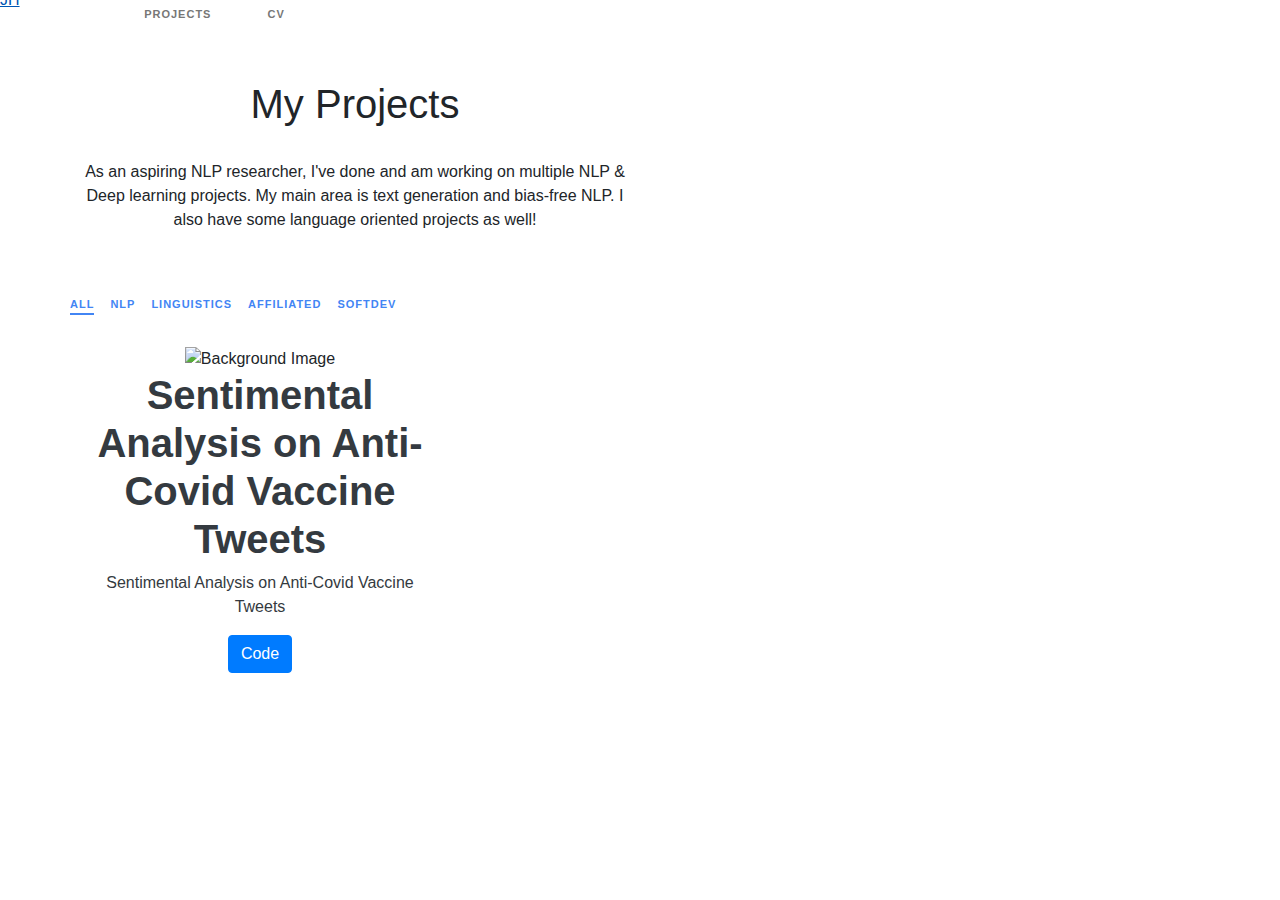
==== project.html @ 48a4a884 "Starting Projects" ====
<!DOCTYPE html>
<html lang="en">
    <head>
        <title>Jeongyeob Hong</title>
        <meta name="author" content="Jeongyeob Hong" >
        <meta name="viewport" content="width=device-width, initial-scale=1.0">
        <meta charset="utf-8">
        <meta http-equiv="X-UA-Compatible" content="IE=edge">
        <link rel="icon" type="image/png" href="imgages/favicon.png">
        <link rel="stylesheet" type="text/css" href="css/main.css" media="all">
        <link rel="stylesheet" type="text/css" href="css/bootstrap.min.css" media="all">


    <head>

    <body>
        <div class="nav-container">
            <nav class="top-bar overlay-bar offscreen-menu"
                <div class="container">
                    <div class="row nav-menu clearfix">
                        <div class="col-md-1 col-sm-1 logo>"> <!--*TODO large screens-->
                            <a href="#">JH</a>
                        </div>

                        <div class="col-md-11 col-sm-10 columns">
                            <ul class="menu" style="padding-top: 5px; padding-left: 35px;">
                                <li>
                                    <a href="projects.html">Projects</a>                            
                                </li>
                                <li>
                                    <a href="file/Jeongyeob_Hong_CV.pdf">CV</a>                            
                                </li>
                                <!--Later Add Publications-->    
                            </ul>
                        </div>
                    </div>
                </div>
            </nav>    
        </div>  

        <section class="no-pad-bottom projects-gallery">
            <div class="container">
              <div class="row">
                <div class="col-md-6 col-md-offset-3 col-sm-8 col-sm-offset-2 text-center">
                  <h1>My Projects</h1><br>
                  <p class="lead">
                    As an aspiring NLP researcher, I've done and am working on multiple NLP & Deep learning projects. My main area is text generation and bias-free NLP. I also have some language oriented projects as well! 
                  </p>
                </div>
              </div>
            </div>

            <div class="projects-wrapper clearfix">
                <div class="container">
                  <div class="row">
                    <ul class="filters">
                      <li data-filter="*" class="active">
                        <span>All</span>
                      </li>
                      <li data-filter=".NLP">
                        <span>NLP</span>
                      </li>
                      <li data-filter=".Linguistics">
                        <span>Linguistics</span>
                      </li>
                      <li data-filter=".Affiliated">
                        <span>Affiliated</span>
                      </li>
                      <li data-filter=".SoftDev">
                        <span>SoftDev</span>
                      </li>
                    </ul>
                  </div>
                </div>
            
                <div class="container clearfix" style="width:100%; padding: 0;">
                    <div class="projects-container" >
        
                      <!-- individual projects -->
                      <div class="col-md-4 col-sm-6 col-xs-12 no-pad project NLP image-holder">
                        <div class="background-image-holder">
                          <img class="background-image" alt="Background Image" src="images/">
                        </div>
                        <div class="hover-state">
                          <div class="align-vertical">
                            <h1 class="text-dark"><strong>Sentimental Analysis on Anti-Covid Vaccine Tweets</strong></h1>
                            <p class="text-dark">
                              Sentimental Analysis on Anti-Covid Vaccine Tweets
                            </p>
                            <a href="" target="_blank" class="btn btn-primary btn-grey">Code</a>
                          </div>
                        </div>
                      </div>
                            


        <footer class="details" id="fixed-footer" style="text-align: center;">
        </footer>
    
    <script src="https://use.fontawesome.com/e04e411cbc.js"></script>
    <script src="js/bootstrap.min.js"></script>
    <script src="js/main.js"></script>

    </body>
</html>
---- css/main.css ----
/* Loader */
.loader{
    position: fixed;
    width: 100%;
    height: 100%;
    background: #fff;
    z-index: 9999;
    text-align: center;
    -webkit-transition: all .5s ease;
    -moz-transition: all .5s ease;
    transition: all .5s ease;
    opacity: 1;
}

/* spinner */
.spinner {
    width: 40px;
    height: 40px;

    position:relative;
    margin: 100px auto;
}

.spinner {
    margin: 100px auto 0;
    width: 70px;
    text-align: center;
  }
  
.spinner > div {
    width: 18px;
    height: 18px;
    background-color: #333;
  
    border-radius: 100%;
    display: inline-block;
    -webkit-animation: sk-bouncedelay 1.4s infinite ease-in-out both;
    animation: sk-bouncedelay 1.4s infinite ease-in-out both;
}
  
.spinner .bounce1 {
    -webkit-animation-delay: -0.32s;
    animation-delay: -0.32s;
}
  
.spinner .bounce2 {
    -webkit-animation-delay: -0.16s;
    animation-delay: -0.16s;
}
  
@-webkit-keyframes sk-bouncedelay {
    0%, 80%, 100% { -webkit-transform: scale(0) }
    40% { -webkit-transform: scale(1.0) }
}
  
@keyframes sk-bouncedelay {
    0%, 80%, 100% { 
      -webkit-transform: scale(0);
      transform: scale(0);
  } 40% { 
      -webkit-transform: scale(1.0);
      transform: scale(1.0);
  }
}

/* Nav Bar*/
nav hr {
    border: none;
    border-top: 1px solid rgba(255, 255, 255, 0.3);
    position: relative;
    bottom: 2px;
  }

.top-bar {
  position: absolute;
  background: #fff;
  width: 100%;
  z-index: 10;
  -webkit-transition: all .5s ease;
  -moz-transition: all .5s ease;
  transition: all .5s ease;
  line-height: 0;
  top: 0;
}

.top-bar .menu li a {
    color: #777777;
    padding-bottom: 0px;
}

ul {
    list-style: none;
    padding: 0px;
}
.menu {
    padding: 0;
    margin: 0;
    display: inline-block;
    position: relative;
    top: 2px;
}
.menu li {
    float: left;
    margin-right: 56px;
    position: relative;
}
.menu li a {
    font-family: "Raleway", "Open Sans", "Helvetica Neue", Helvetica, Arial, sans-serif;
    font-weight: bold;
    font-size: 11px;
    text-transform: uppercase;
    letter-spacing: 1px;
    color: #777777;
    -webkit-transition: all .5s ease;
    -moz-transition: all .5s ease;
    transition: all .5s ease;
    padding-bottom: 40px;
    display: inline-block;
    line-height: 14px;
}

/* TopBar Fix */
.nav-sticky {
  position: fixed !important;
  top: 0;
}

.nav-sticky hr {
  display: none !important;
}

.top-bar.nav-sticky {
  background: rgb(255, 255, 255, 0.9);
}

.top-bar.nav-sticky .nav-menu {
  padding-top: 32px;
}
.top-bar.nav-sticky .menu li a{
  padding-bottom: 32px;
}




/* Mobile Overlay TODO */
.overlay-bar {
    background: none;
  }


/* About Section*/
section{
    padding-top: 80px;
    padding-bottom: 80px;
    position: relative;
    overflow: hidden;
}
.article-single{
  background: #ffffff !important;
  padding-bottom: 120px;
}

.about-details {
    text-align: center;
    padding: 40px 0px;
    border-bottom: 0px solid #ddd;
}
.about-details img {
    display: inline-block;
    margin-left: auto;
    margin-right: auto;
    margin-bottom: 32px;
    border:5px solid #ffffff;
    border-radius: 50%;
    border-color: rgba(255,255,255,.6);
  }

#profile-img {
    height:200px;
    width: auto;
    margin: 10px;
    border: 5px solid #f2f2f2;
    border-radius: 500px;
    -webkit-border-radius: 500px;
    -moz-border-radius: 500px;
}

h1 {
  font-family: "Open Sans", "Helvetica Neue", Helvetica, Arial, sans-serif;
  font-weight: 300;
  color: #333333;
  margin: 0px;
}

h1 {
    font-size: 28px;
    line-height: 44px;
}

p {
  font-size: 16px;
  line-height: 24px;
}

.inline-link{
  color: #4285f4;
  font-weight: 500;
}

.contact{
  padding-top: 30px;
}

.icon{
  text-align: center;
  color: #4285f4;
}

/* Project */
.no-pad-bottom {
  padding-bottom: 0px;
}

p.lead{
  font-size: 16px;
  line-height: 24px;
  font-weight: normal;
}

.projects-gallery p.lead {
  margin-bottom: 64px !important;
}

.projects-wrapper {
  text-align: center;
}

.filters {
  padding: 0px;
  list-style: none;
  overflow: hidden;
  display: inline-block;
  margin-bottom: 32px;
}

.filters li {
  float: left;
  margin-right: 16px;
  font-family: "Raleway", "Open Sans", "Helvetica Neue", Helvetica, Arial, sans-serif;
  font-weight: bold;
  font-size: 11px;
  text-transform: uppercase;
  letter-spacing: 1px;
  color: #4285F4;
  cursor: pointer;
}

.filters li.active {
  border-bottom: 2px solid #4285F4;
}

.no-pad {
  padding: 0px;
}
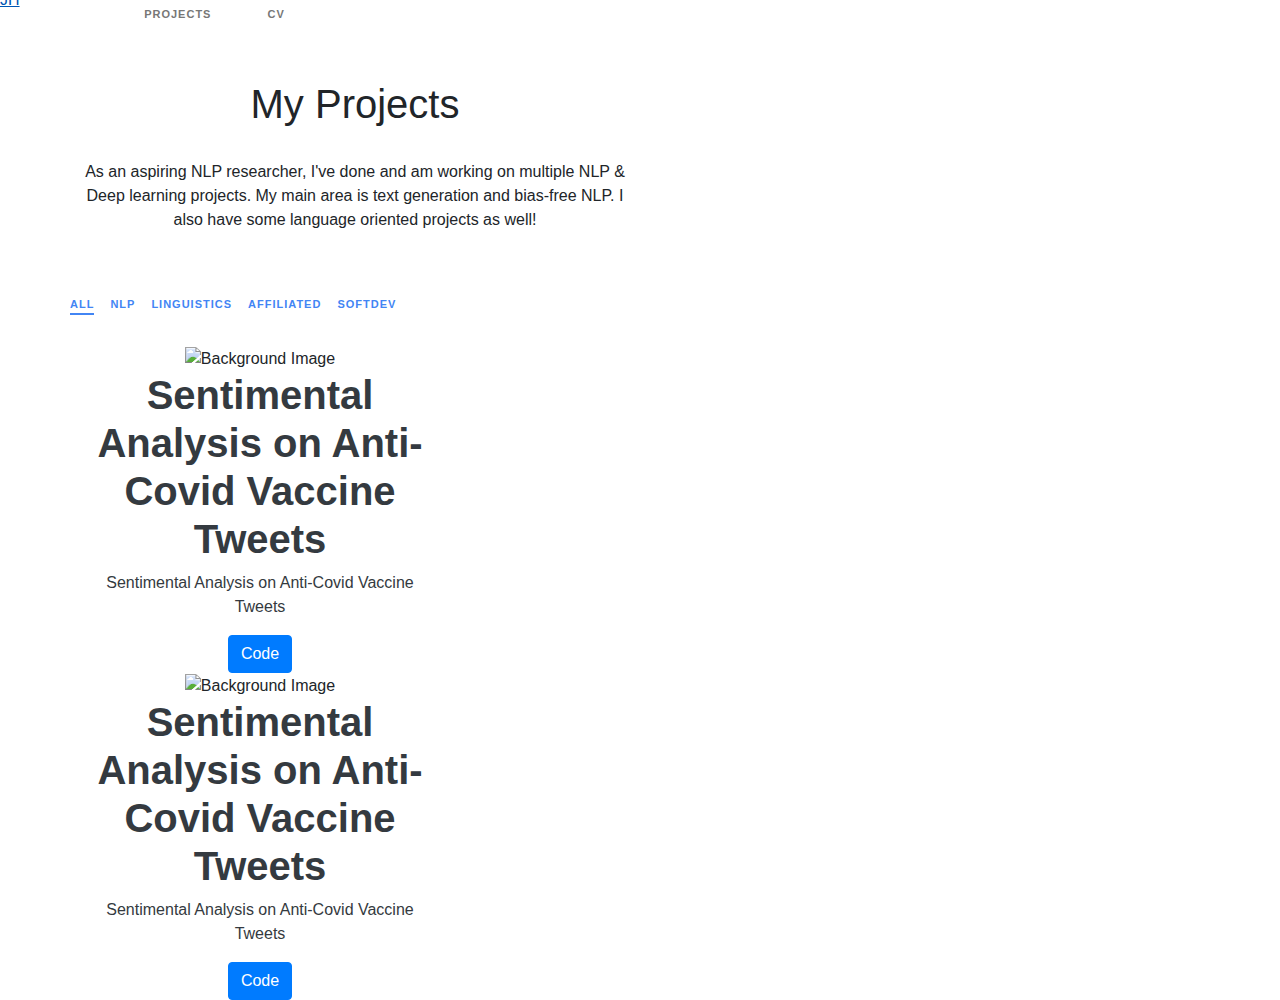
==== commit 6c4da607: "Project" ====
--- a/project.html
+++ b/project.html
@@ -25,7 +25,7 @@
                         <div class="col-md-11 col-sm-10 columns">
                             <ul class="menu" style="padding-top: 5px; padding-left: 35px;">
                                 <li>
-                                    <a href="projects.html">Projects</a>                            
+                                    <a href="#">Projects</a>                            
                                 </li>
                                 <li>
                                     <a href="file/Jeongyeob_Hong_CV.pdf">CV</a>                            
@@ -87,6 +87,22 @@
                             <p class="text-dark">
                               Sentimental Analysis on Anti-Covid Vaccine Tweets
                             </p>
+                            <a href="https://github.com/ghdwjdduq/Sentimental-Analysis-on-Anti-Vaccine-Tweets" target="_blank" class="btn btn-primary btn-grey">Code</a>
+                          </div>
+                        </div>
+                      </div>
+
+                      <!-- individual projects -->
+                      <div class="col-md-4 col-sm-6 col-xs-12 no-pad project NLP image-holder">
+                        <div class="background-image-holder">
+                          <img class="background-image" alt="Background Image" src="images/">
+                        </div>
+                        <div class="hover-state">
+                          <div class="align-vertical">
+                            <h1 class="text-dark"><strong>Sentimental Analysis on Anti-Covid Vaccine Tweets</strong></h1>
+                            <p class="text-dark">
+                              Sentimental Analysis on Anti-Covid Vaccine Tweets
+                            </p>
                             <a href="" target="_blank" class="btn btn-primary btn-grey">Code</a>
                           </div>
                         </div>
--- a/css/main.css
+++ b/css/main.css
@@ -212,7 +212,7 @@
   padding-top: 30px;
 }
 
-.icon{
+.icon .fa{
   text-align: center;
   color: #4285f4;
 }
